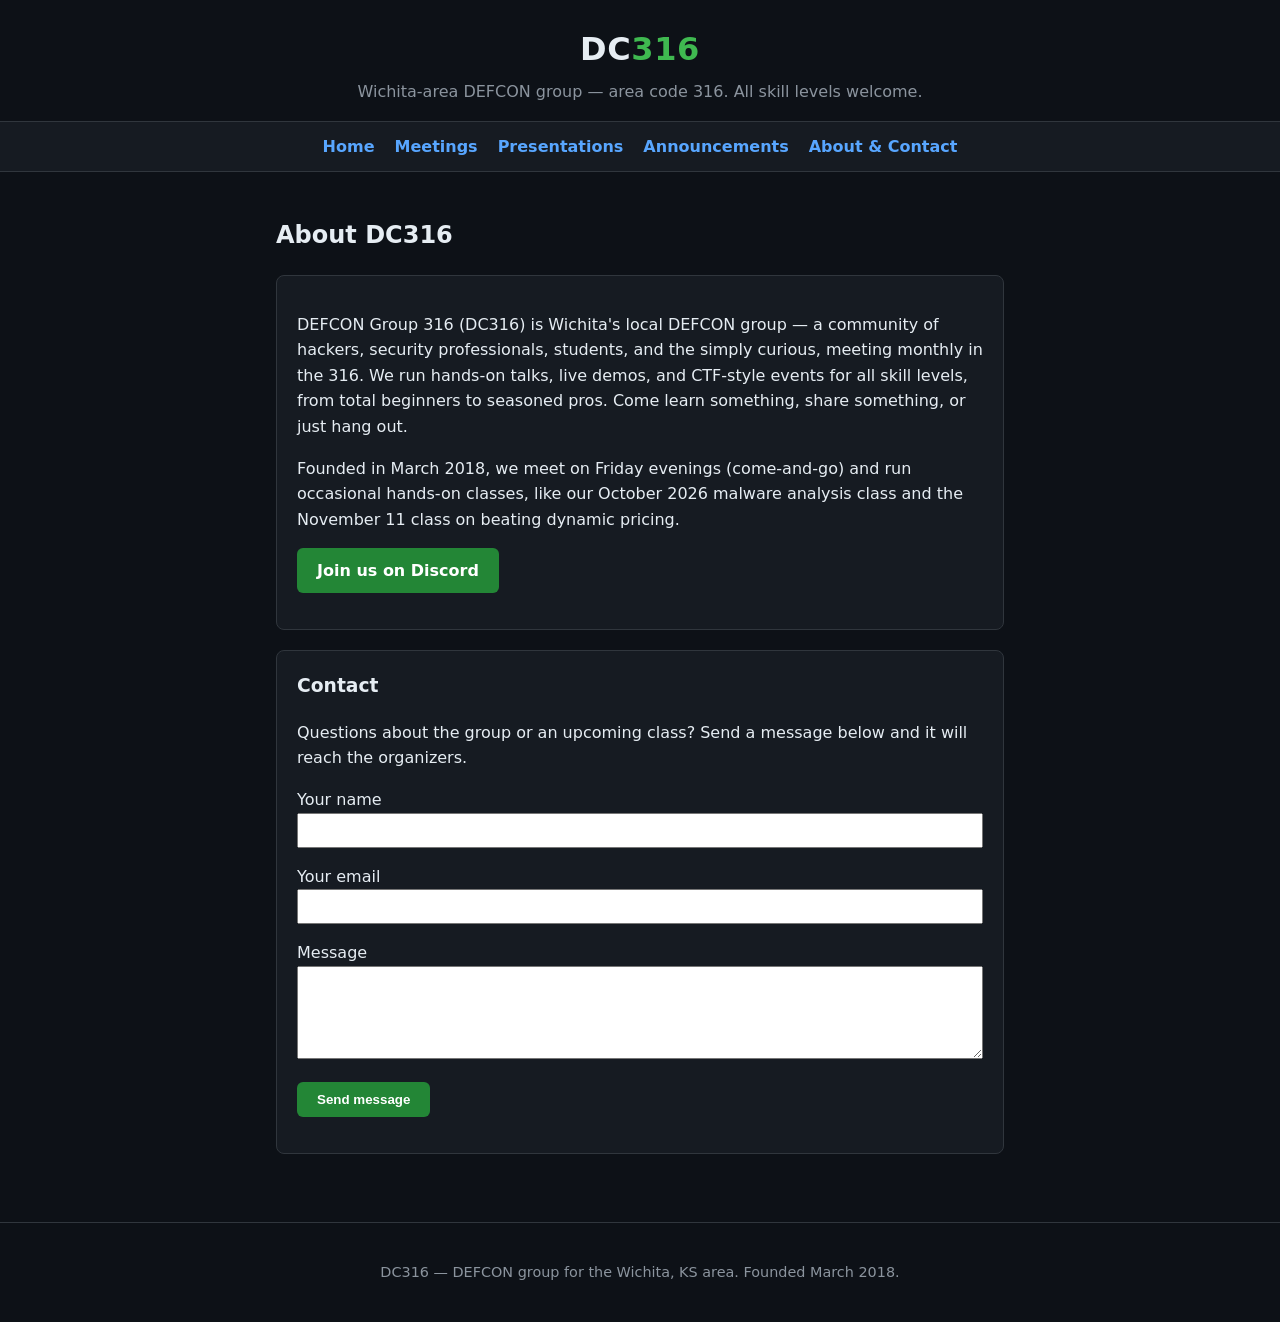
==== about.html @ 57bd9b6b "DC316 site v1" ====
<!DOCTYPE html>
<html lang="en">
<head>
<meta charset="utf-8">
<meta name="viewport" content="width=device-width, initial-scale=1">
<title>About &amp; Contact — DC316</title>
<link rel="stylesheet" href="styles.css">
</head>
<body>
<header>
  <h1>DC<span>316</span></h1>
  <p>Wichita-area DEFCON group &mdash; area code 316. All skill levels welcome.</p>
</header>
<nav>
  <a href="index.html">Home</a>
  <a href="meetings.html">Meetings</a>
  <a href="presentations.html">Presentations</a>
  <a href="announcements.html">Announcements</a>
  <a href="about.html">About &amp; Contact</a>
</nav>
<main>
  <h2>About DC316</h2>
  <section class="card">
    <p>DEFCON Group 316 (DC316) is Wichita's local DEFCON group &mdash; a
    community of hackers, security professionals, students, and the simply
    curious, meeting monthly in the 316. We run hands-on talks, live demos,
    and CTF-style events for all skill levels, from total beginners to
    seasoned pros. Come learn something, share something, or just hang out.</p>
    <p>Founded in March 2018, we meet on Friday evenings (come-and-go) and
    run occasional hands-on classes, like our October 2026 malware analysis
    class and the November 11 class on beating dynamic pricing.</p>
    <p><a class="btn" href="https://discord.gg/37ujFxw">Join us on Discord</a></p>
  </section>
  <section class="card">
    <h3>Contact</h3>
    <p>Questions about the group or an upcoming class? Send a message below
    and it will reach the organizers.</p>
    <!-- TODO: create a free form at formspree.io, then replace
         YOUR_FORMSPREE_FORM_ID with the ID it gives you. Without this,
         the form does nothing. GitHub Pages cannot process forms itself
         because there is no server — Formspree is the server. -->
    <form action="https://formspree.io/f/myeeboov" method="POST">
      <p>
        <label>Your name<br>
        <input type="text" name="name" required style="width:100%;padding:0.5rem"></label>
      </p>
      <p>
        <label>Your email<br>
        <input type="email" name="email" required style="width:100%;padding:0.5rem"></label>
      </p>
      <p>
        <label>Message<br>
        <textarea name="message" rows="5" required style="width:100%;padding:0.5rem"></textarea></label>
      </p>
      <p><button type="submit" class="btn" style="border:none;cursor:pointer">Send message</button></p>
    </form>
  </section>
</main>
<footer>
  <p>DC316 &mdash; DEFCON group for the Wichita, KS area. Founded March 2018.</p>
</footer>
</body>
</html>
---- styles.css ----
/* DC316 site stylesheet — plain CSS, no frameworks, no build step.
   Edit colors/fonts here and every page picks them up. */
:root {
  --bg: #0d1117;
  --panel: #161b22;
  --border: #30363d;
  --text: #e6edf3;
  --muted: #8b949e;
  --accent: #3fb950;
  --accent-dim: #238636;
  --link: #58a6ff;
}
* { box-sizing: border-box; }
body {
  margin: 0;
  background: var(--bg);
  color: var(--text);
  font-family: system-ui, -apple-system, "Segoe UI", Roboto, sans-serif;
  line-height: 1.6;
}
a { color: var(--link); }
header {
  border-bottom: 1px solid var(--border);
  padding: 1.5rem 1rem 1rem;
  text-align: center;
}
header h1 { margin: 0; font-size: 2rem; letter-spacing: 0.02em; }
header h1 span { color: var(--accent); }
header p { color: var(--muted); margin: 0.25rem 0 0; }
nav {
  display: flex;
  gap: 1.25rem;
  justify-content: center;
  flex-wrap: wrap;
  padding: 0.75rem 1rem;
  border-bottom: 1px solid var(--border);
  background: var(--panel);
}
nav a { text-decoration: none; font-weight: 600; }
nav a:hover { text-decoration: underline; }
main { max-width: 760px; margin: 0 auto; padding: 1.5rem 1rem 3rem; }
.card {
  background: var(--panel);
  border: 1px solid var(--border);
  border-radius: 8px;
  padding: 1.25rem;
  margin-bottom: 1.25rem;
}
.card h2, .card h3 { margin-top: 0; }
.btn {
  display: inline-block;
  background: var(--accent-dim);
  color: #fff;
  font-weight: 700;
  text-decoration: none;
  padding: 0.6rem 1.25rem;
  border-radius: 6px;
}
.btn:hover { background: var(--accent); }
.muted { color: var(--muted); }
footer {
  border-top: 1px solid var(--border);
  text-align: center;
  color: var(--muted);
  font-size: 0.9rem;
  padding: 1.5rem 1rem;
}
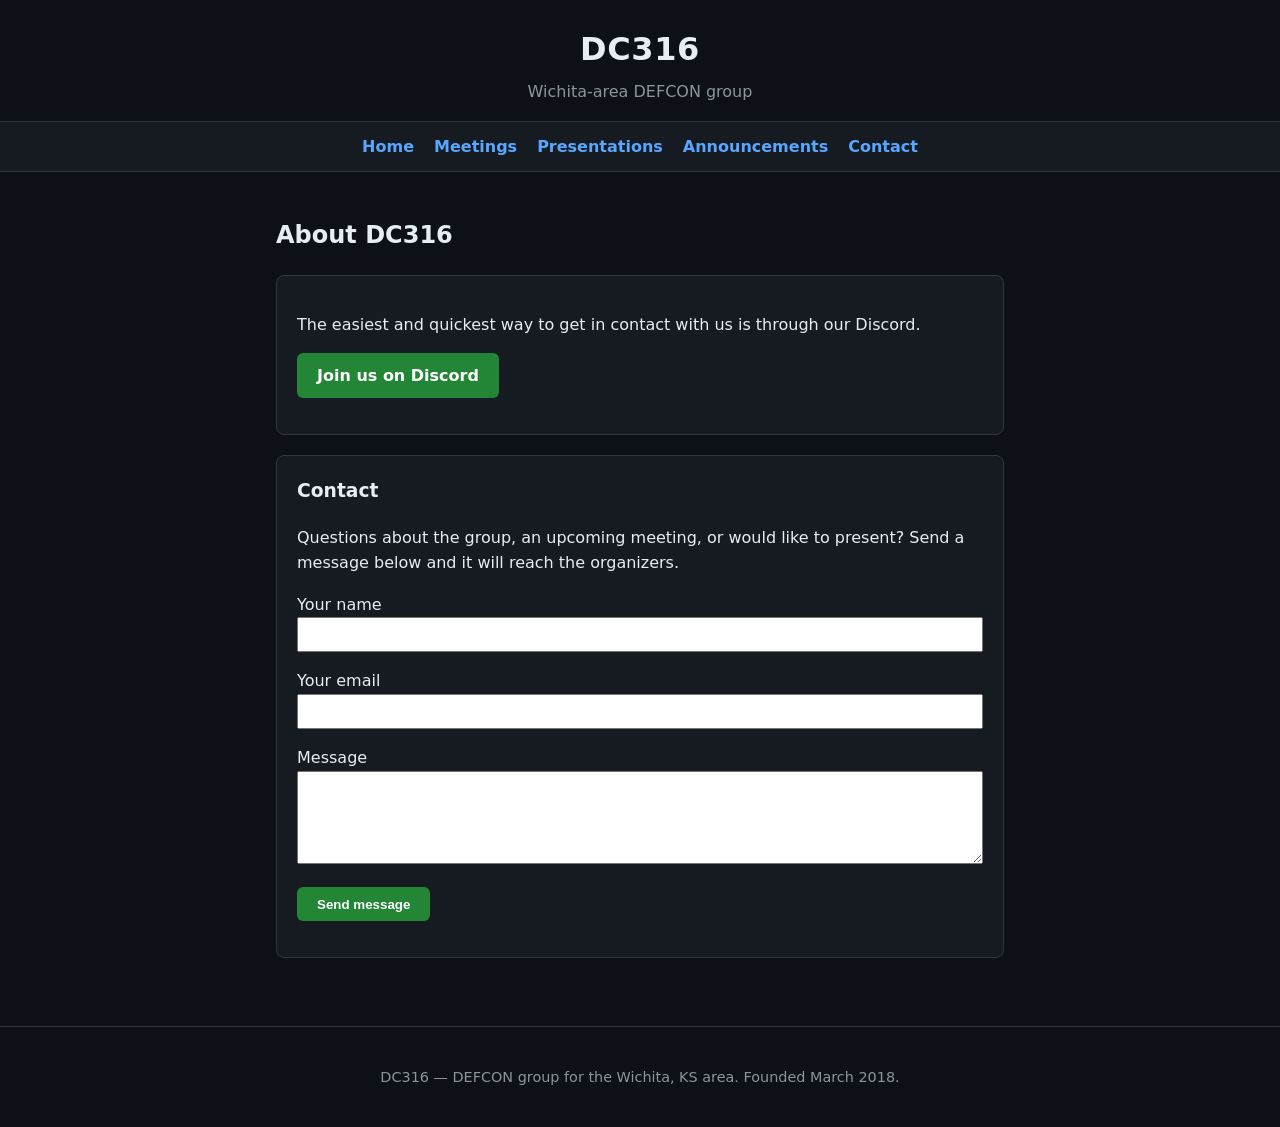
==== commit 9d48aaaa: "Update about.html" ====
--- a/about.html
+++ b/about.html
@@ -3,42 +3,31 @@
 <head>
 <meta charset="utf-8">
 <meta name="viewport" content="width=device-width, initial-scale=1">
-<title>About &amp; Contact — DC316</title>
+<title>Contact — DC316</title>
 <link rel="stylesheet" href="styles.css">
 </head>
 <body>
 <header>
-  <h1>DC<span>316</span></h1>
-  <p>Wichita-area DEFCON group &mdash; area code 316. All skill levels welcome.</p>
+  <h1>DC316</h1>
+  <p>Wichita-area DEFCON group</p>
 </header>
 <nav>
   <a href="index.html">Home</a>
   <a href="meetings.html">Meetings</a>
   <a href="presentations.html">Presentations</a>
   <a href="announcements.html">Announcements</a>
-  <a href="about.html">About &amp; Contact</a>
+  <a href="about.html">Contact</a>
 </nav>
 <main>
   <h2>About DC316</h2>
   <section class="card">
-    <p>DEFCON Group 316 (DC316) is Wichita's local DEFCON group &mdash; a
-    community of hackers, security professionals, students, and the simply
-    curious, meeting monthly in the 316. We run hands-on talks, live demos,
-    and CTF-style events for all skill levels, from total beginners to
-    seasoned pros. Come learn something, share something, or just hang out.</p>
-    <p>Founded in March 2018, we meet on Friday evenings (come-and-go) and
-    run occasional hands-on classes, like our October 2026 malware analysis
-    class and the November 11 class on beating dynamic pricing.</p>
-    <p><a class="btn" href="https://discord.gg/37ujFxw">Join us on Discord</a></p>
+    <p>The easiest and quickest way to get in contact with us is through our Discord.</p>
+    <p><a class="btn" href="Yhttps://discord.gg/37ujFxw">Join us on Discord</a></p>
   </section>
   <section class="card">
     <h3>Contact</h3>
-    <p>Questions about the group or an upcoming class? Send a message below
-    and it will reach the organizers.</p>
-    <!-- TODO: create a free form at formspree.io, then replace
-         YOUR_FORMSPREE_FORM_ID with the ID it gives you. Without this,
-         the form does nothing. GitHub Pages cannot process forms itself
-         because there is no server — Formspree is the server. -->
+    <p>Questions about the group, an upcoming meeting, or would like to present? 
+    Send a message below and it will reach the organizers.</p>
     <form action="https://formspree.io/f/myeeboov" method="POST">
       <p>
         <label>Your name<br>
